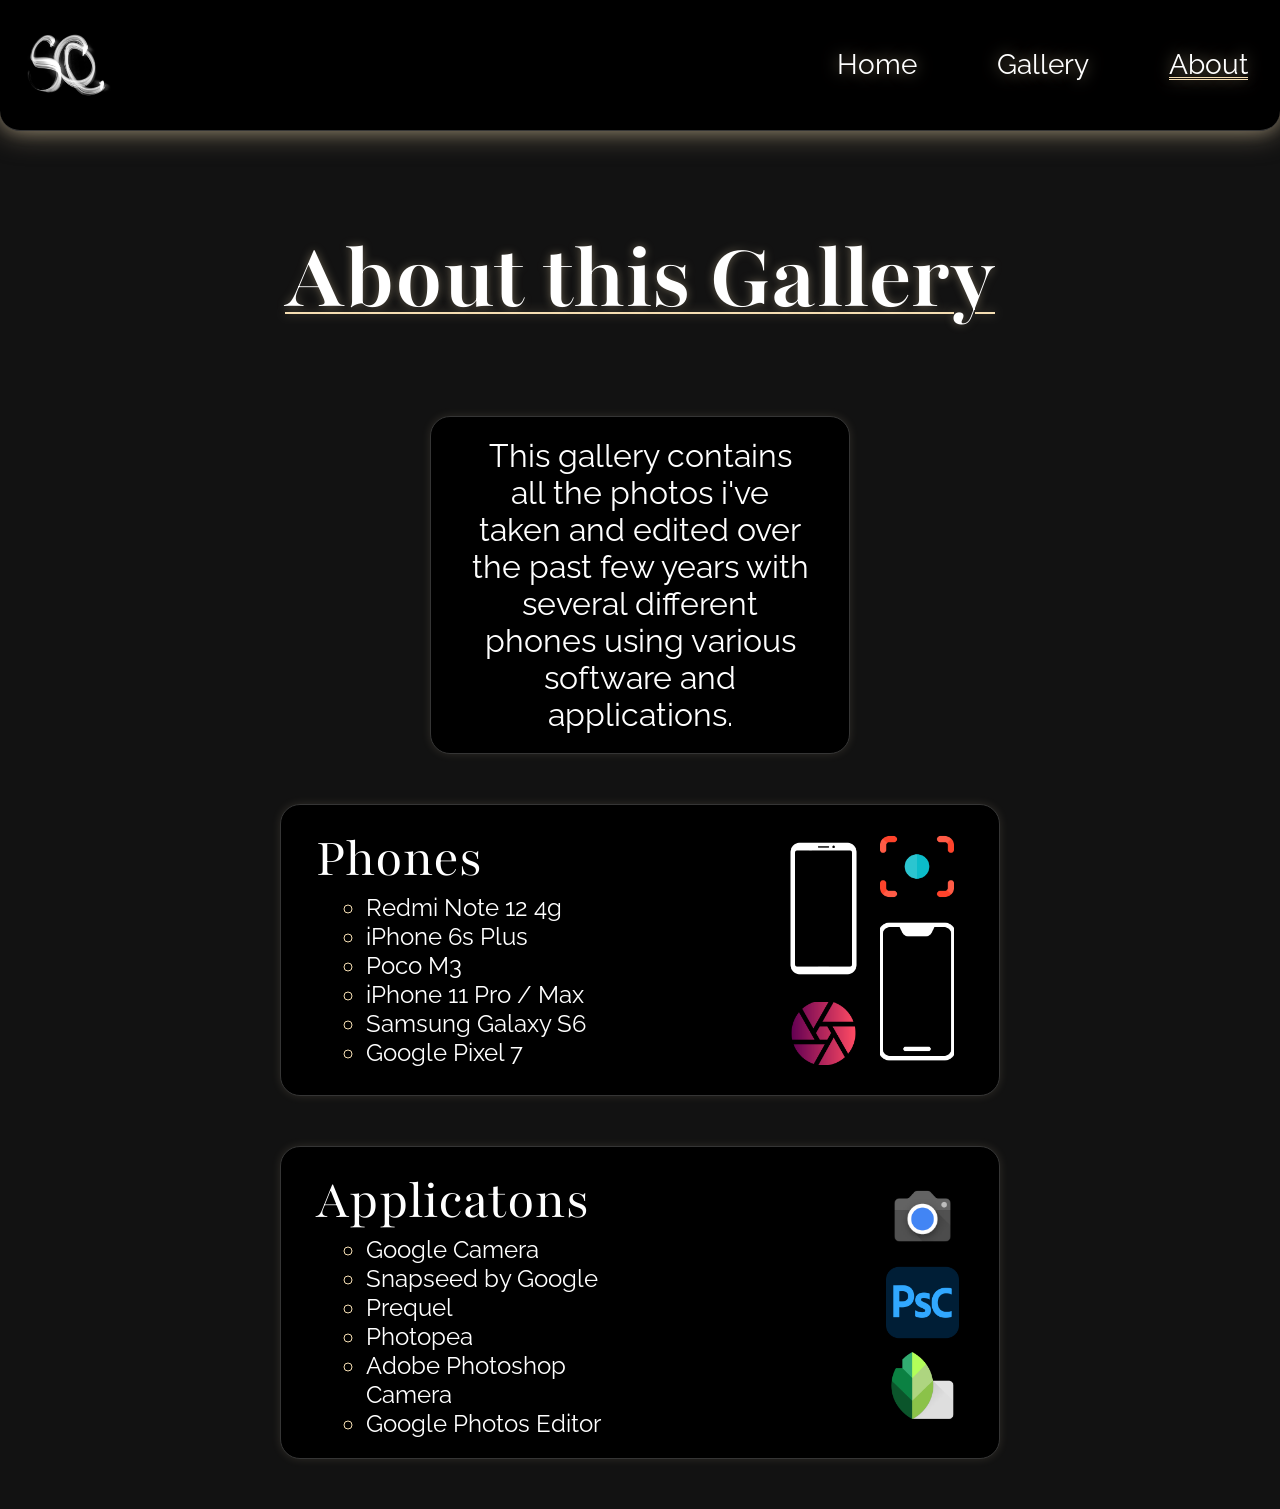
==== about.html @ 602f3a48 "Assignment-04" ====
<!DOCTYPE html>
<html lang="en">
<head>
    <meta charset="UTF-8">
    <meta name="viewport" content="width=device-width, initial-scale=1.0">
    <title>Document</title>
    <link rel="stylesheet" href="style.css">
    <link rel="preconnect" href="https://fonts.googleapis.com">
    <link rel="preconnect" href="https://fonts.gstatic.com" crossorigin>
    <link href="https://fonts.googleapis.com/css2?family=Playfair:ital,opsz,wght@0,5..1200,300..900;1,5..1200,300..900&family=Raleway:ital,wght@0,100..900;1,100..900&display=swap" rel="stylesheet">
</head>
<body>
    <nav class="navbar glow-passive">
      <div class="logo">
        <img src="./Assets/logo.jpg" alt="" class="logo-img" width="150px" />
      </div>
      <ul class="link-list">
        <li class="link glow-text2"><a href="./index.html">Home</a></li>
        <li class="link glow-text2"><a href="./gallery.html">Gallery</a></li>
        <li class="link active glow-text2"><a href="./about.html">About</a></li>
      </ul>
    </nav>
    <main>
        <div class="about-container">
       <div class="gallery-heading about-heading glow-text"><h1>About this Gallery</h1></div>
        <div class="text-cont glow"> 
        <p class="about-text">This gallery contains all the photos i've taken and edited over the past few years with several different phones using various software and applications.</p>
        </div> 
        <div class="gear-app-grid">

       <div class="gear-cont glow">
                <div class="list-container">
                <h2>Phones </h2>
                <ul class="device-list">
                <li>Redmi Note 12 4g</li>
                <li>iPhone 6s Plus</li>
                <li>Poco M3</li>
                <li>iPhone 11 Pro / Max</li>
                <li>Samsung Galaxy S6</li>
                <li>Google Pixel 7</li>
                </ul>
                </div>
                <div class="icon-grid">
                  <div class="icon-container smart">
                    <img src="./Assets/smartphone.png" alt="">
                  </div>
                  <div class="icon-container dot"><img src="./Assets/dot (1).png" alt=""></div>
                  <div class="icon-container log"><img src="./Assets/aperture.png" alt=""></div>
                  <div class="icon-container mobile"><img src="./Assets/mobile.png" alt=""></div>
                </div>
        </div>

         <div class="gear-cont glow">
                <div class="list-container">
                <h2>Applicatons </h2>
                <ul class="device-list">
                <li>Google Camera</li>
                <li>Snapseed by Google</li>
                <li>Prequel</li>
                <li>Photopea</li>
                <li>Adobe Photoshop Camera</li>
                <li>Google Photos Editor</li>
                </ul>
                </div>
                <div class="icon-grid-app">
                  <div class="app-icon-container snap">
                    <img src="./Assets/snap.png" alt="">
                  </div>
                  <div class="app-icon-container gcam"><img src="./Assets/gcam.png" alt=""></div>
                  <div class="app-icon-container psc"><img src="./Assets/psc.png" alt=""></div>
                </div>
        </div>
        </div>
    </main>
</body>
</html>
---- style.css ----
*,
*::before,
*::after {
  margin: 0;
  padding: 0;
  box-sizing: border-box;
}
body {
  background-color: #121212;
  display: grid;
  grid-template-rows: auto 1fr;
  grid-template-areas:
    "navbar"
    "main";
}
.navbar {
  height: auto;
  display: flex;
  grid-area: navbar;
  background-color: black;
  margin-bottom: 10px;
  border-bottom-left-radius: 20px;
  border-bottom-right-radius: 20px;
  border-bottom: #353535 1px solid;
  position: relative;
}
.logo{
  overflow: hidden;
  margin: 10px;
  padding: 5px;
}
.logo-img {
  width: 100px;
  display: block;
}
.link-list {
  display: flex;
  list-style: none;
  align-items: center;
  justify-content: space-around;
  padding-right: 2rem;
  column-gap: 5rem;
  margin-left: auto;
}
.link a {
  display: block;
  text-decoration: none;
  font-size: 1.75rem;
  color: white;
  font-family: "Raleway";
}
.active a{
  text-decoration: underline double 1px wheat;
  text-underline-offset: 3px;
}

.home-container {
  grid-area: main;
  background-color: #121212;
  display: grid;
  grid-template-columns: 1fr 1fr;
    grid-template-rows: 1fr;
}
.grid-container {
  aspect-ratio: 1;
  display: grid;
  background-color: black;
  border-radius: 20px;
  padding: 1rem;
  grid-template-columns: repeat(5, 1fr);
  grid-template-rows: repeat(5, 1fr);
  grid-template-areas:
    "blu blu cor cor cor"
    "blu blu cor cor cor"
    "blu blu dot green green"
    "gray gray gray green green"
    "gray gray gray green green";
  gap: 0.5rem;
  border: #353535 1px solid;
  z-index: 9;
}
.home-text {
  align-content: center;
  color: white;
  padding: 2rem;
  font-size: 2rem;
}
.home-text h1{
  font-family: "Playfair";
  text-decoration: underline 2px wheat;
  text-underline-offset: 6px;
}
.home-text h2{
  font-family: "Playfair";
  font-weight: normal;
}


@media (max-width: 1100px) {
  .navbar{margin-bottom: 40px;}
  .home-text{
    margin-bottom: 40px;
  }
  .home-container {
    grid-template-columns: 1fr;
    grid-template-rows: 1fr 2fr;
  }
  .gallery-heading{
    margin-bottom: 40px;
  }
  .grid-container {
    width: 100%;
    min-height: 0;
    height: 100%;
    aspect-ratio: 3 / 4;
    grid-template-columns: 50fr 25fr 25fr;
    grid-template-rows: 20fr 20fr 40fr 20fr;
    padding: 1rem;
    gap: 1rem;
    grid-template-areas:
      "cor cor dot"
      "blu gray gray"
      "blu green green"
      "gal green green";
  }
  .teal {
    display: block !important;
    background-color: white;

  }
  img{
    object-fit: cover !important;
  }
.home-text{
  min-height: 0;
  text-align: center;
  padding: 0;
}
.glow-passive2{
    box-shadow: 0 0 30px rgba(245, 222, 179, 0.502),
              0 0 15px rgb(245, 222, 179, 0.25) ;
}
}
@media(max-width: 550px){
  .link-list{
    flex-direction: column;
    margin-right: auto;
  }
  .link a{
    font-size: 1.5rem;
  }
  .logo img{
    width: 120px;
  }
  .home-text h1{
    font-size: 3rem;
  }
  .home-text h2{
    font-size: 2rem;
  }
  .about-heading h1{
    font-size: 3rem;
  }
}
.teal {
  display: none;
  grid-area: gal;
}

.child {
  overflow: hidden;
  border-radius: 20px;
}
.child:nth-child(1) {
  grid-area: blu;
}
.child:nth-child(2) {
  grid-area: cor;
}
.child:nth-child(3) {
  grid-area: green;
}
.child:nth-child(4) {
  background-color: lightslategray;
  grid-area: gray;
}
.child:nth-child(5) {
  grid-area: dot;
  display: grid;
  place-items: center;
}
.subgrid {
  display: grid;
  grid-template-areas: stack;
}
.gridimg {
  grid-area: stack;
}
.gridlink {
  grid-area: stack;
  z-index: 1;
  text-decoration: none;
  color: white;
  display: none;
  transition: all 1s ease;
}
.subgrid:hover {
  .gridlink {
    font-weight: bold;
    display: block;
    font-size: 1.5rem;
    text-align: center;
  }
  .gridimg {
    transform: scale(1.1);
    filter: blur(2px) brightness(50%);
  }
}

img {
  width: 100%;
  height: 100%;
  object-fit: cover;
  filter: grayscale(70%);
  transition: all 0.3s ease;
}
img:hover {
  filter: none;
  transform: scale(1.05);
}

.capt {
  font-size: 1.2rem;
  font-style: italic;
  text-decoration: underline 1px wheat;
}
.grid-gallery{
  width: 100%;
  background-color: black;
  display: grid;
  grid-template-columns: repeat(auto-fill, minmax(220px, 1fr));
  grid-auto-rows: 240px;
  grid-auto-flow: dense;
  padding: 10px;
  gap: 10px;
  border-top-left-radius: 20px;
  border-top-right-radius: 20px;
  border-top: #353535 1px solid;

}

.tall{
  grid-row: span 2;
  background-color: rgb(32, 32, 36);
}
.wide{
  grid-column: span 2;
  background-color: rgb(124, 121, 95);
}
.square{
  background-color: rgb(66, 92, 114);
}
.bigsquare{
  grid-row: span 2;
  grid-column: span 2;
  background-color: rgb(158, 127, 86);
}
.gallery-items{
  border-radius: 20px;
  overflow: hidden;
  
}
.gallery-items img{
  width: 100%;
  height: 100%;
  border-radius: 20px;
  filter: grayscale(0%);
  object-fit: cover;  
}
.gallery-heading{
  color: white;
  text-align: center;
  font-size: 3rem;
  padding: 5rem 0;
  font-family: "Playfair";
  text-decoration: underline 2px wheat;
  text-underline-offset: 6px;

}
.about-container{
  width: 100%;
  height: 100%;
  padding: 0 20px;
}
.text-cont{
background-color: black;
border-radius: 20px;
margin: 0 auto 50px;
max-width: 420px;
padding: 20px;
border: #353535 1px solid;
}
.glow{
  box-shadow: 0 0 10px rgba(245, 222, 179, 0.123) ;
transition: all ease .3s;
}
.glow:hover{
  transform: scale(1.01);
  box-shadow: 0 0 30px rgba(245, 222, 179, 0.502),
              0 0 15px rgb(245, 222, 179, 0.25) ;
}
.glow-passive{
    box-shadow: 0 0 30px rgba(245, 222, 179, 0.502),
              0 0 15px rgb(245, 222, 179, 0.25) ;
}
.about-text{
  color: white;
  font-family: "Raleway";
text-align: center;
height: 100%;
max-width: 400px;
width: 90%;
margin: 0 auto;
font-size: 2rem;
}
.gear-cont{
  margin-top: 50px;
  background-color: black;
  width: 100%;
  padding: 20px 35px;
border-radius: 20px;
display: grid;
grid-template-columns: 1fr minmax(0,1fr);
margin: 0 auto 50px;
max-width: 720px;
border: #353535 1px solid;

}
.gear-cont h2{
  color: white;
  font-size: 3.5rem;
  font-family: "Playfair";
  font-weight: normal;
}
.device-list{
  color: white;  
  font-family: "Raleway";
  list-style:circle ;
  font-size: 1.5rem;
  margin-left: 50px;
}
li::marker{
  color: wheat;
}
.list-container{
  grid-column: 1;
}
.icon-grid{
  grid-column: 2;
  display: grid;
  height: 250px;
  grid-template-columns: repeat(2, minmax(0, 1fr));
  grid-template-rows: repeat(3, minmax(0, 1fr));
  grid-template-areas: "mobile dot"
  "mobile smart"
  "log smart";
  justify-self: end;
  align-self: center;
  aspect-ratio: 3 / 4;
}
.icon-container img{
  filter: invert(100%);
  height: 100%;
  width: 100%;
  padding: 10px;

}
.dot{
  grid-area: dot;
}
.log{
  grid-area: log;
}
.mobile{
  grid-area: mobile;
}
.smart{
  grid-area: smart;
}
@media (max-width:550px){
  .device-list{
    font-size: 1.2rem;
  }
  .gear-cont{
    padding-left:20px ;
    padding-right: 20px;
  }
  .gear-cont h2{
    font-size: 3rem;
    padding: 4px;
  }
  .icon-container img{
      object-fit: contain !important;
      padding: 0;
  }
    .icon-grid{
    aspect-ratio: auto;
  }
}
.gear-app-grid{
  width: 100%;
  display: grid;
  grid-template-columns: repeat(auto-fill, minmax(200px, 720px));
  justify-content: space-evenly;
}
.icon-grid-app{
  height: 250px;
  grid-column: 2;
  display: grid;
  grid-template-columns: 1fr;
  grid-template-rows: repeat(3, minmax(0, 1fr));
  grid-template-areas: "gcam"
  "psc"
  "snap";
  justify-self: end;
  align-self: center;
}
.app-icon-container img{
  width: 100%;
  height: 100%;
  filter: grayscale(0);
  object-fit: contain !important;

}
.snap{
  grid-area: snap;
  padding: 5px;

}
.gcam{
  grid-area: gcam;
}
.psc{
  grid-area: psc;
  padding: 5px;
}
@media (max-width:374px) {

  .icon-grid{
    display: none;
  }
  .icon-grid-app{
    display: none;
  }
}


.glow-text{
  text-shadow: 0 0 10px rgba(245, 222, 179, 0.363) ;
transition: all ease .3s;
}
.glow-text:hover{
  text-shadow: 0 0 8px rgba(245, 222, 179, 0.8),
              0 0 20px rgb(245, 222, 179, 0.2) ;
}
.glow-text2{
  text-shadow: 0 0 15px rgba(245, 222, 179, 0.555) ;
transition: all ease .2s;
}
.glow-text2:hover{
  text-shadow: 0 0 15px rgba(245, 222, 179, 0.8),
              0 0 24px rgba(245, 222, 179, 0.384) ;
  transform: translatey(-3px)
}
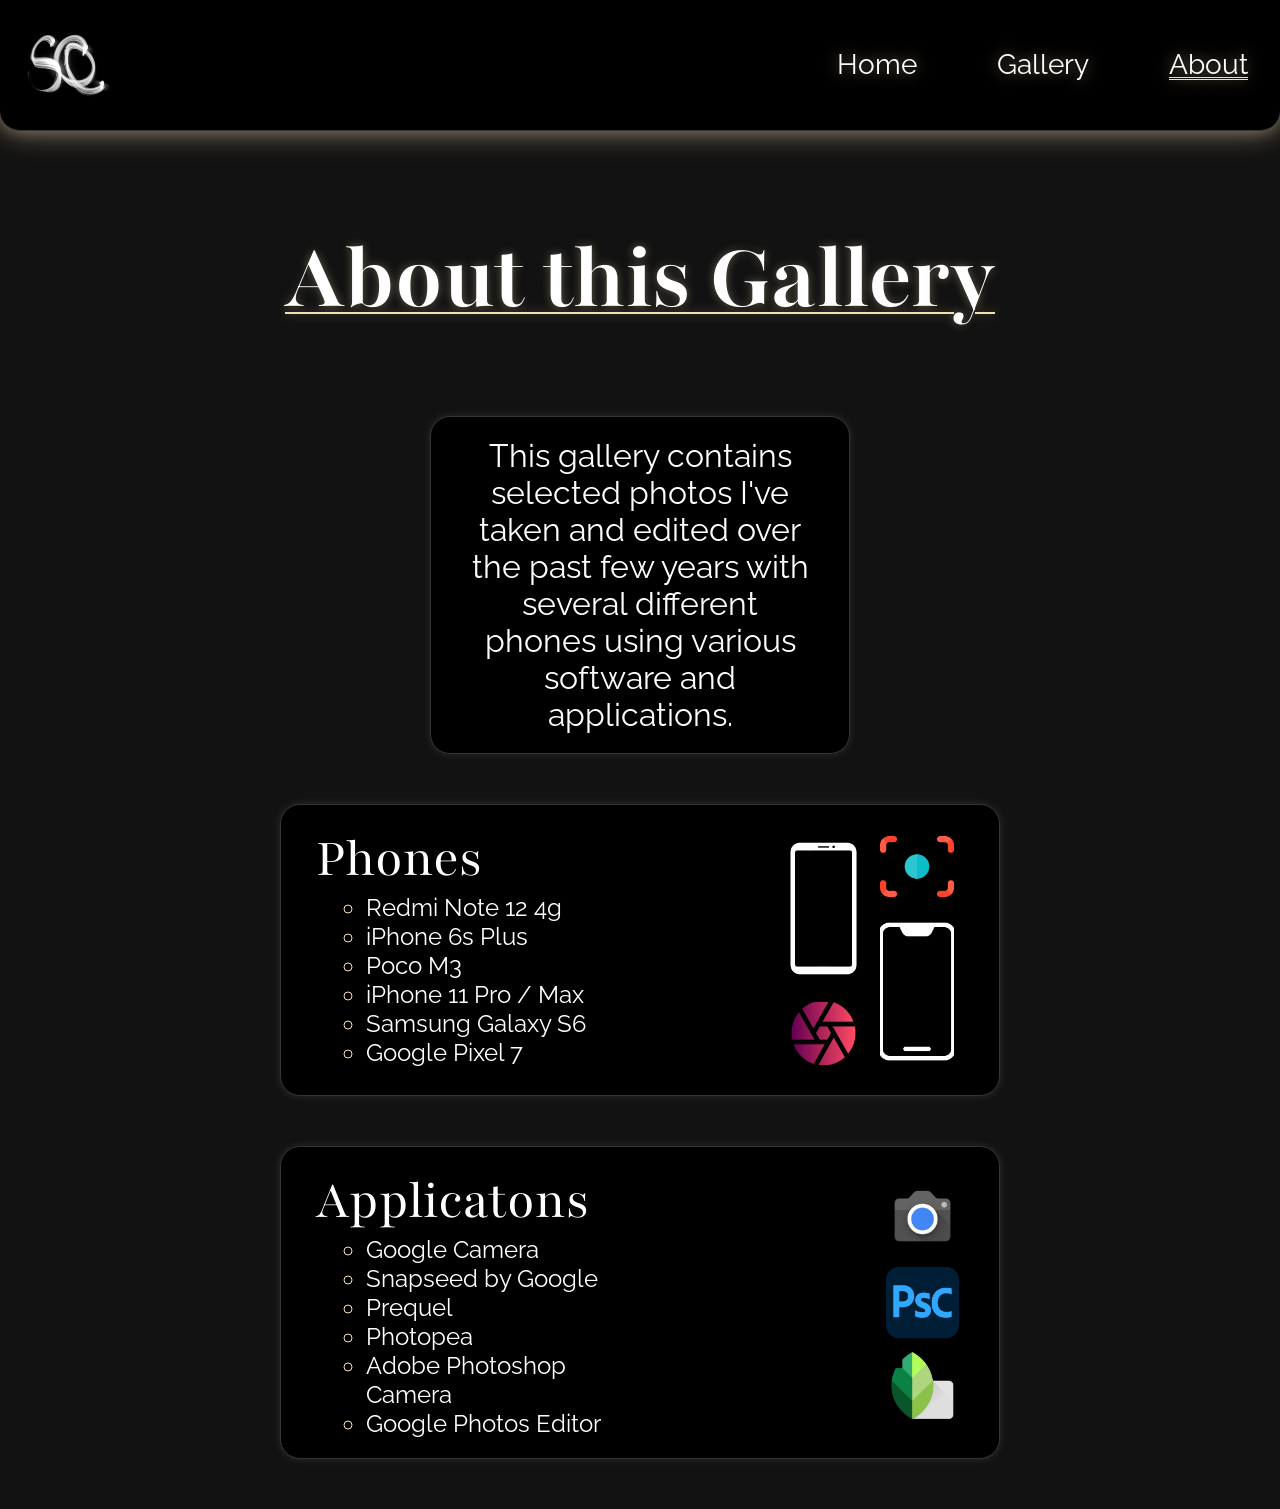
==== commit 1a0b91c1: "Assignment-04" ====
--- a/about.html
+++ b/about.html
@@ -3,7 +3,7 @@
 <head>
     <meta charset="UTF-8">
     <meta name="viewport" content="width=device-width, initial-scale=1.0">
-    <title>Document</title>
+    <title>About</title>
     <link rel="stylesheet" href="style.css">
     <link rel="preconnect" href="https://fonts.googleapis.com">
     <link rel="preconnect" href="https://fonts.gstatic.com" crossorigin>
@@ -24,7 +24,7 @@
         <div class="about-container">
        <div class="gallery-heading about-heading glow-text"><h1>About this Gallery</h1></div>
         <div class="text-cont glow"> 
-        <p class="about-text">This gallery contains all the photos i've taken and edited over the past few years with several different phones using various software and applications.</p>
+        <p class="about-text">This gallery contains selected photos I've taken and edited over the past few years with several different phones using various software and applications.</p>
         </div> 
         <div class="gear-app-grid">
 
--- a/style.css
+++ b/style.css
@@ -93,6 +93,8 @@
 .home-text h2{
   font-family: "Playfair";
   font-weight: normal;
+  cursor:context-menu;
+
 }
 
 
@@ -125,8 +127,6 @@
   }
   .teal {
     display: block !important;
-    background-color: white;
-
   }
   img{
     object-fit: cover !important;
@@ -190,20 +190,17 @@
   place-items: center;
 }
 .subgrid {
-  display: grid;
-  grid-template-areas: stack;
-}
-.gridimg {
-  grid-area: stack;
+  position: relative;
+  transition: all 1s ease;
 }
 .gridlink {
-  grid-area: stack;
-  z-index: 1;
+  position: absolute;
   text-decoration: none;
   color: white;
   display: none;
   transition: all 1s ease;
 }
+
 .subgrid:hover {
   .gridlink {
     font-weight: bold;
@@ -211,8 +208,8 @@
     font-size: 1.5rem;
     text-align: center;
   }
-  .gridimg {
-    transform: scale(1.1);
+  .gridimg{
+    transform: scale(1.05);
     filter: blur(2px) brightness(50%);
   }
 }
@@ -276,6 +273,7 @@
   border-radius: 20px;
   filter: grayscale(0%);
   object-fit: cover;  
+
 }
 .gallery-heading{
   color: white;
@@ -322,6 +320,8 @@
 width: 90%;
 margin: 0 auto;
 font-size: 2rem;
+cursor:context-menu;
+
 }
 .gear-cont{
   margin-top: 50px;
@@ -354,6 +354,8 @@
 }
 .list-container{
   grid-column: 1;
+  cursor:context-menu;
+
 }
 .icon-grid{
   grid-column: 2;
@@ -454,10 +456,10 @@
   }
 }
 
-
 .glow-text{
   text-shadow: 0 0 10px rgba(245, 222, 179, 0.363) ;
 transition: all ease .3s;
+cursor:context-menu;
 }
 .glow-text:hover{
   text-shadow: 0 0 8px rgba(245, 222, 179, 0.8),
